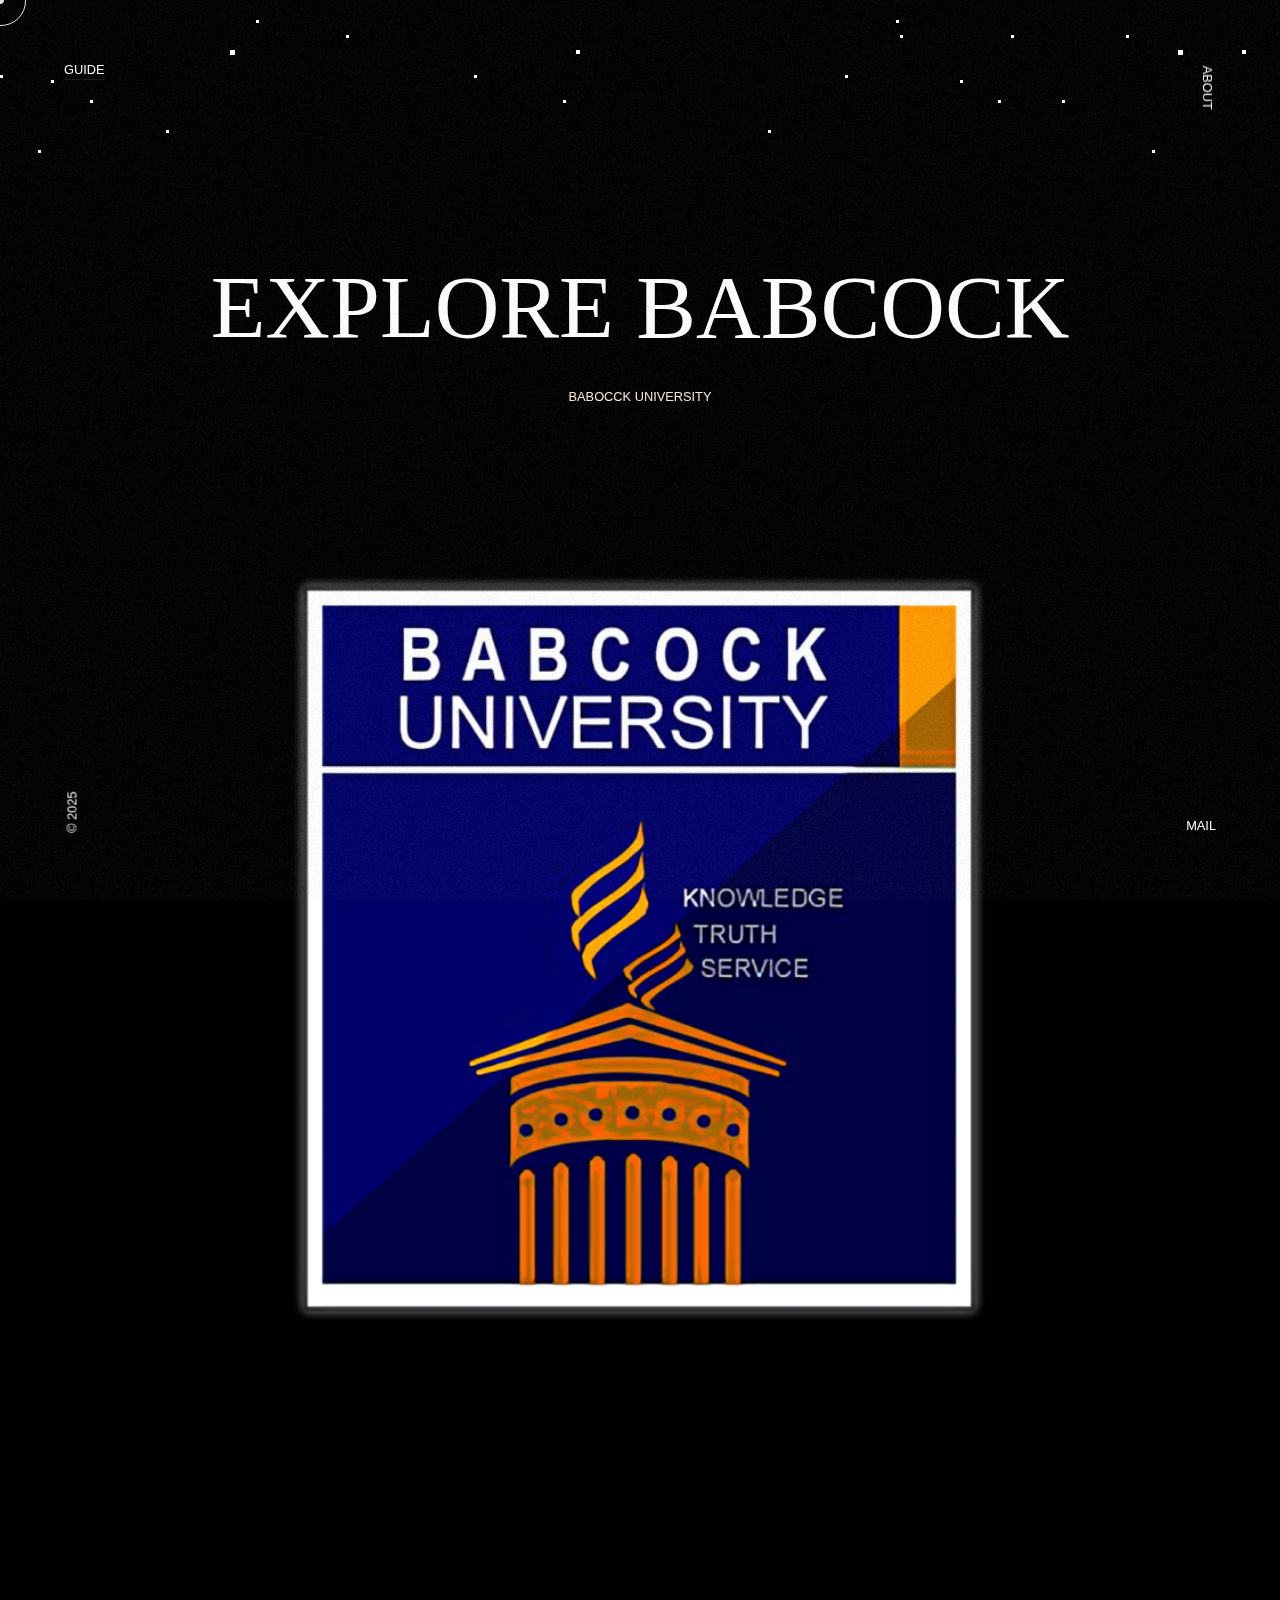
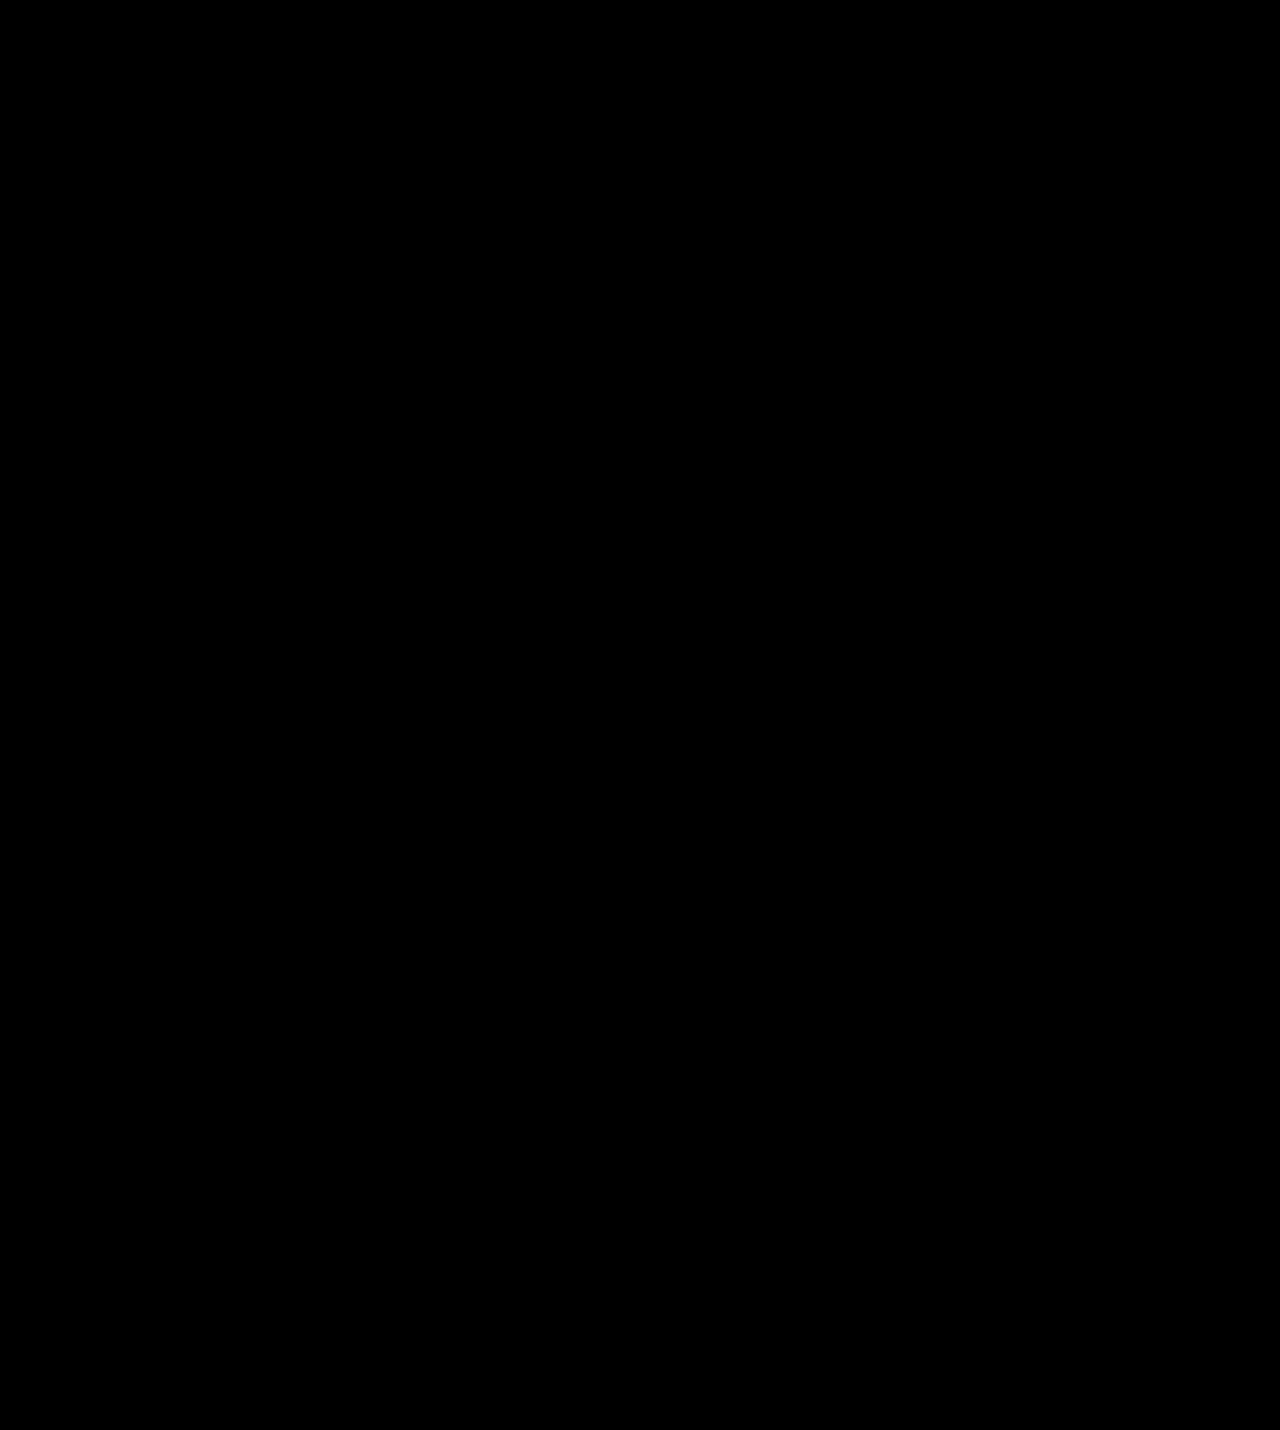
==== index.html @ 99a6cc73 "Add files via upload" ====
<!DOCTYPE html>
<html lang="en" class="bg-light scroll-none-x">

<head>
    <meta charset="UTF-8">
    <meta name="viewport" content="width=device-width, initial-scale=1.0">
    <title>Uni Track</title>
    <meta name="description" content="home">
    <link rel="icon" type="image/png" href="images/logo3.png">
    <link rel="stylesheet" href="styles/loader-main.min.css?var=1.7">
    <script src="scripts/vendors/pace.min.js"></script>
    <script src="scripts/vendors/TweenMax.min.js"></script>
    <script src="scripts/vendors/parallax.min.js"></script>
    <link rel="stylesheet" href="styles/vendors/bootstrap-reboot.min.css?var=1.7">
    <link rel="stylesheet" href="styles/style.min.css">
    <link rel="stylesheet" href="/styles/slider.css">
       <!-- cookiealert styles -->
       <link rel="stylesheet" href="https://cdn.jsdelivr.net/gh/Wruczek/Bootstrap-Cookie-Alert@gh-pages/cookiealert.css">
   
       <style>
        .container {
            padding: 75px 0;
            margin-left: 0 auto;
            width: auto;
        }

        h1 {
            position: relative;
            margin-bottom: 45px;
            font-family: 'Oswald', sans-serif;
            font-size: 44px;
            text-transform: uppercase;
            color: #424242;
        }

        .gallery-wrap {
            display: flex;
            flex-direction: row;
            width: 1400px;
            height: 420px;
        }

       
    </style>
</head>

<body class="scroll-none-x bg-light c-dark text-upper">
    <div class="loader-bg bg-dark"></div>
    <div class="loader-header-container">
        <h1 class="loader-header c-light" style="font-size: 30px; font-family: 'Times New Roman', Times, serif;">Campus Navigation <br><center> System</center></h1>
    </div>
    <div class="loader-footer-container">
        <p class="loader-footer c-light" >Loading</p>
    </div>
    <div class="noise"></div>
    <div class="wrapper">
        <div class="cursor"></div>
        <div class="follower"></div>
        <div class="container">
          
            <div class="stars">
                <div class="star" id="star1"></div>
                <div class="star"></div>
                <div class="star" id="star2"></div>
                <div class="star"></div>
                <div class="star" id="star3"></div>
                <div class="star"></div>
                <div class="star" id="star4"></div>
                <div class="star"></div>
                <div class="star" id="star5"></div>
                <div class="star"></div>
                <div class="star" id="star6"></div>
                <div class="star"></div>
                <div class="star" id="star7"></div>
                <div class="star"></div>
                <div class="star" id="star8"></div>
                <div class="star"></div>
                <div class="star" id="star9"></div>
                <div class="star"></div>
                <div class="star" id="star10"></div>
                <div class="star"></div>
                <div class="star" id="star11"></div>
                <div class="star"></div>
                <div class="star" id="star12"></div>
                <div class="star"></div>
                <div class="star" id="star13"></div>
                <div class="star"></div>
                <div class="star" id="star14"></div>
                <div class="star"></div>
                <div class="star" id="star15"></div>
                <div class="star"></div>
            </div>
            <div class="bigCloud" id="cloud1">
                <div class="largeCircle" id="circ1">
        
                    <div class="largeCircle" id="circ1shadow"></div>
                </div>
                <div class="middleCircle" id="circ2">
                    <div class="middleCircle" id="circ2shadow"></div>
                </div>
                <div class="middleCircle" id="circ3">
                    <div class="middleCircle" id="circ3shadow"></div>
                </div>
                <div class="smallCircle" id="circ4"></div>
                <div class="smallCircle" id="circ5">
                    <div class="smallCircle" id="circ5shadow"></div>
                </div>
                <div class="smallCircle" id="circ6">
                    <div class="smallCircle" id="circ6shadow"></div>
                </div>
            </div>
            <div class="bigCloud" id="cloud2">
                <div class="largeCircle" id="circ1">
                    <div class="largeCircle" id="circ1shadow"></div>
                </div>
                <div class="middleCircle" id="circ2">
                    <div class="middleCircle" id="circ2shadow"></div>
                </div>
                <div class="middleCircle" id="circ3">
                    <div class="middleCircle" id="circ3shadow"></div>
                </div>
                <div class="smallCircle" id="circ4"></div>
                <div class="smallCircle" id="circ5">
                    <div class="smallCircle" id="circ5shadow"></div>
                </div>
                <div class="smallCircle" id="circ6">
                    <div class="smallCircle" id="circ6shadow"></div>
                </div>
            </div>
        
            <div class="bigCloud" id="cloud3">
                <div class="largeCircle" id="circ1">
                    <div class="largeCircle" id="circ1shadow"></div>
                </div>
                <div class="middleCircle" id="circ2">
                    <div class="middleCircle" id="circ2shadow"></div>
                </div>
                <div class="middleCircle" id="circ3">
                    <div class="middleCircle" id="circ3shadow"></div>
                </div>
                <div class="smallCircle" id="circ4"></div>
                <div class="smallCircle" id="circ5">
                    <div class="smallCircle" id="circ5shadow"></div>
                </div>
                <div class="smallCircle" id="circ6">
                    <div class="smallCircle" id="circ6shadow"></div>
                </div>
            </div>
        
            <div class="bigCloud" id="cloud4">
                <div class="largeCircle" id="circ1">
                    <div class="largeCircle" id="circ1shadow"></div>
                </div>
                <div class="middleCircle" id="circ2">
                    <div class="middleCircle" id="circ2shadow"></div>
                </div>
                <div class="middleCircle" id="circ3">
                    <div class="middleCircle" id="circ3shadow"></div>
                </div>
                <div class="smallCircle" id="circ4"></div>
                <div class="smallCircle" id="circ5">
                    <div class="smallCircle" id="circ5shadow"></div>
                </div>
                <div class="smallCircle" id="circ6">
                    <div class="smallCircle" id="circ6shadow"></div>
                </div>
            </div>
        
            <div class="bigCloud" id="cloud5">
                <div class="largeCircle" id="circ1">
                    <div class="largeCircle" id="circ1shadow"></div>
                </div>
                <div class="middleCircle" id="circ2">
                    <div class="middleCircle" id="circ2shadow"></div>
                </div>
                <div class="middleCircle" id="circ3">
                    <div class="middleCircle" id="circ3shadow"></div>
                </div>
                <div class="smallCircle" id="circ4"></div>
                <div class="smallCircle" id="circ5">
                    <div class="smallCircle" id="circ5shadow"></div>
                </div>
                <div class="smallCircle" id="circ6">
                    <div class="smallCircle" id="circ6shadow"></div>
                </div>
            </div>
        
            <div class="bigCloud" id="cloud6">
                <div class="largeCircle" id="circ1">
                    <div class="largeCircle" id="circ1shadow"></div>
                </div>
                <div class="middleCircle" id="circ2">
                    <div class="middleCircle" id="circ2shadow"></div>
                </div>
                <div class="middleCircle" id="circ3">
                    <div class="middleCircle" id="circ3shadow"></div>
                </div>
                <div class="smallCircle" id="circ4"></div>
                <div class="smallCircle" id="circ5">
                    <div class="smallCircle" id="circ5shadow"></div>
                </div>
                <div class="smallCircle" id="circ6">
                    <div class="smallCircle" id="circ6shadow"></div>
                </div>
            </div>
        
            <div class="bigCloud" id="cloud7">
                <div class="largeCircle" id="circ1">
                    <div class="largeCircle" id="circ1shadow"></div>
                </div>
                <div class="middleCircle" id="circ2">
                    <div class="middleCircle" id="circ2shadow"></div>
                </div>
                <div class="middleCircle" id="circ3">
                    <div class="middleCircle" id="circ3shadow"></div>
                </div>
                <div class="smallCircle" id="circ4"></div>
                <div class="smallCircle" id="circ5">
                    <div class="smallCircle" id="circ5shadow"></div>
                </div>
                <div class="smallCircle" id="circ6">
                    <div class="smallCircle" id="circ6shadow"></div>
                </div>
            </div>
            </div>
        
            <header class="header">
                <div class="header-menu-left-container">
                    <a href="Backup File.html" class="header-menu-left to-right line-dark c-dark" style="color:rgb(255, 255, 255);">Guide</a>
                </div>
                <div class="header-menu-right-container">
                    <a href="" class="header-menu-right left-in-right line-dark c-dark" style="color:#ffffff; transform: rotate(-360deg)">About</a>
                </div>
            </header>
            <div id="luxy">

                <main class="main">
                    <div class="article-title-container">
                        <h2 class="article-title-one text-center c-light"
                            style="color:#ffffff; font-family: 'Playfair Display', serif; margin-top: -80px;"> EXPLORE
                            BABCOCK </h2>
                    </div>
                    <div class="article-title-container">
                        <p style="color:antiquewhite;  text-align:center; "
                            class="article-title-two text-center c-light"> BABOCCK UNIVERSITY  </p>
                    </div>

                    <div class="article-hero-container" class="column">
                        <div class="article-img-container">
                            <img src="images\bu1.png" alt="" class="article-img img" class="column"
                                onclick="openModal();currentSlide(1)" class="hover-shadow cursor">
                        </div>
                    </div>
                    <div class="article-text-container">
                        <div class="article-text-inner">
                            <div class="fadeIn">
                                <h3 class="article-text-one c-light">Year</h3>
                                <p class="article-text-two c-light">2025</p>
                            </div>
                        </div>
                        <div class="article-text-inner">
                            <div class="fadeIn">
                                <h3 class="article-text-one c-light">Role</h3>
                                <p class="article-text-two c-light">A First Class Institution of Higher Learning</p>
                            </div>
                        </div>
                        <div class="article-text-inner">
                            <div class="fadeIn">
                                <h3 class="article-text-one c-light">Site</h3>
                                <a href="https://www.babcock.edu.ng/" target="_blank" rel="noopener noreferrer"
                                    class="article-text-two c-light left-in-right line-light">Visit Site</a>
                            </div>
                        </div>
                    </div>
                    <!--middle image-->
                    <div class="article-img-desktop-container">
                        <div class="fadeIn">
                            <div class="slider-container">
                                <div class="before-image">
                                  <img src="https://www.babcock.edu.ng/storage/media/H0WpD6NHgvJOjF172Zk1cw6s07kc9I-metaUmVjdGFuZ2xlIDEzNDkucG5n-.png" alt="Before Image">
                                  <div class="before-text">1974</div>
                                </div>
                                <div class="after-image">
                                  <img src="https://www.babcock.edu.ng/storage/media/[base64]-.jpg" alt="After Image">
                                  <div class="after-text">2025</div>
                                </div>
                                <div class="slider-handle" id="sliderHandle"></div>
                                <div class="slider-line">
                                  <div class="pulse-container">
                                    <svg role="presentation" focusable="false" fill="none" width="50" height="50" viewBox="0 0 50 50">
                                      <g>
                                        <rect width="50" height="50" rx="25" fill="#ffffff"></rect>
                                        <path d="m19.25 19-6 6 6 6m11.5 0 6-6-6-6" stroke="#000000" stroke-width=".75" stroke-linecap="square"></path>
                                      </g>
                                    </svg>
                                  </div>
                              
                                </div>
                              </div>
                        </div>
                    </div>
                    <div class="slide-bg-title-container" style="font-family: 'Playfair Display', serif;">
                        <div class="center">
                            <div class="slide-bg-title-inner">
                                <div class="fadeIn">
                                    <span class="slide-bg-title c-light slide-text-left">A Home Away From Home</span>
                                    <span class="slide-bg-title c-light slide-text-left">A Home Away From Home</span>
                                    <span class="slide-bg-title c-light slide-text-left">A Home Away From Home</span>
                                </div>
                            </div>
                            <div class="slide-bg-title-inner">
                                <div class="fadeIn">
                                    <span class="slide-bg-title c-light slide-text-left">Inspiring a better
                                        future</span>
                                    <span class="slide-bg-title c-light slide-text-left">Inspiring a better
                                        future</span>
                                    <span class="slide-bg-title c-light slide-text-left">Inspiring a better
                                        future</span>
                                </div>
                            </div>
                        </div>
                    </div>
                    <div class="article-img-mobile-container">
                        <div class="fadeIn" class="column">
                            <img src=" images\download.jpg" alt="" class="article-img-mobile img"
                                onclick="openModal();currentSlide(1)" class="hover-shadow cursor">
                        </div>

                        <div class="fadeIn">
                            <img src=" images\dvv.jpg" alt="" class="article-img-mobile img">
                        </div>

                        <div class="fadeIn">
                            <img src=" images\ni.jpg" alt="" class="article-img-mobile img">
                        </div>

                        <div class="fadeIn" style="margin-top:30px;">
                            <img src=" images\_109769141_babcockuniversity.jpg" alt=""
                                class="article-img-mobile img">
                        </div>

                        <div class="fadeIn" style="margin-top:30px;">
                            <img src=" images\images.jpg" alt="" class="article-img-mobile img">
                        </div>

                        <div class="fadeIn" style="margin-top:30px;">
                            <img src=" images\babcock1.jpg" alt="" class="article-img-mobile img">
                        </div>

                    </div>

               




                    <div class="article-next-title-container">
                        <div class="fadeIn">
                            <h3 class="article-next-title c-light"></h3>
                        </div>
                    </div>
                    <div class="article-next-text-container">
                        <div class="fadeIn">
                            <a href="\pages\map.html" class="article-next-text c-light"
                                style="font-size: 24px; font-family: 'Playfair Display', serif;">Map Timeline Guide</a>
                        </div>
                    </div>
            
                   
<!-- partial:index.partial.html -->
<script type="x-shader/x-vertex" id="vertexshader">

    attribute float size;
    attribute vec3 customColor;
    varying vec3 vColor;
  
    void main() {
   
      vColor = customColor;
      vec4 mvPosition = modelViewMatrix * vec4( position, 1.0 );
      gl_PointSize = size * ( 300.0 / -mvPosition.z );
      gl_Position = projectionMatrix * mvPosition;
  
    }
  
  </script>
  <script type="x-shader/x-fragment" id="fragmentshader">
  
   uniform vec3 color;
   uniform sampler2D pointTexture;
  
   varying vec3 vColor;
  
   void main() {
  
     gl_FragColor = vec4( color * vColor, 1.0 );
     gl_FragColor = gl_FragColor * texture2D( pointTexture, gl_PointCoord );
  
   }
  </script>
  
  
  <!-- partial -->
    <script src='https://cdnjs.cloudflare.com/ajax/libs/three.js/r125/three.min.js'></script><script  src="./script.js"></script>
  
                </main>
            </div>
            <footer class="footer">
                <div class="footer-menu-left-container">
                    <p class="footer-menu-right c-dark" style="color:rgb(255, 255, 255);">&copy; 2025</p>
                </div>
                <div class="footer-menu-right-container">
                    <a href="mailto:tidalwavetech@gmail.com" class="footer-menu-left left-in-right line-dark c-dark" style="color:rgb(255, 255, 255);">Mail</a>
                </div>
            </footer>
        </div>
    </div>
  
      <!-- Include cookiealert script -->
      <script src="https://cdn.jsdelivr.net/gh/Wruczek/Bootstrap-Cookie-Alert@gh-pages/cookiealert.js"></script>
      <script src="scripts\vendors\luxy.min.js"></script>
      <script src="scripts/vendors/slider.js"></script>
    <script src=" scripts/vendors/jquery-3.5.1.min.js"></script>
    <script src=" scripts/script.min.js?var=1.7"></script> 
    <script charset="utf-8">
        var isMobile = /iPhone|iPad|Android/i.test(navigator.userAgent);
        isMobile || luxy.init({
            wrapper: "#luxy",
            wrapperSpeed: .065
        });
        
    </script>
  
  
</body>

</html>
---- styles/loader-main.min.css ----
.pace {
    pointer-events: none;
    -webkit-user-select: none;
    -moz-user-select: none;
    -ms-user-select: none;
    user-select: none;
    z-index: 900;
    position: fixed;
    top: 50%;
    left: 50%;
    -webkit-transform: translate(-50%, -50%);
    transform: translate(-50%, -50%)
}

.pace .pace-progress {
    -webkit-transform: none !important;
    transform: none !important;
    text-align: center
}

.pace.pace-inactive {
    visibility: hidden;
    -webkit-transition: all 1s;
    transition: all 1s
}

.pace .pace-progress::after {
    content: attr(data-progress-text);
    display: block;
    color: #eaeaea;
    font-family: Ogg, 'Cormorant Upright', serif;
    font-weight: 400
}

.pace-done .loader-bg {
    -webkit-transform: translateY(-100vh);
    transform: translateY(-100vh);
    -webkit-transition: all 1s cubic-bezier(.96, .37, .25, 1);
    transition: all 1s cubic-bezier(.96, .37, .25, 1)
}

@media screen and (max-width:999px) {
    .pace .pace-progress::after {
        font-size: 10vw
    }
}

@media screen and (min-width:1000px) {
    .pace .pace-progress::after {
        font-size: 8vw
    }
}
---- styles/style.min.css ----
@font-face {
    font-family: Ogg;
    src: url(/fonts/Ogg-Regular.woff2) format("woff2"), url(/fonts/Ogg-Regular.woff) format("woff");
    font-weight: 400;
    font-style: normal
}

@font-face {
    font-family: "Cormorant Upright";
    src: url(/fonts/CormorantUpright-Regular.woff2) format("woff2"), url(/fonts/CormorantUpright-Regular.woff) format("woff");
    font-weight: 400;
    font-style: normal
}

@font-face {
    font-family: Inter;
    src: url(/fonts/Inter-Light.woff2) format("woff2"), url(/fonts/Inter-Light.woff) format("woff");
    font-weight: 300;
    font-style: normal
}

@font-face {
    font-family: Inter;
    src: url(/fonts/Inter-Regular.woff2) format("woff2"), url(/fonts/Inter-Regular.woff) format("woff");
    font-weight: 400;
    font-style: normal
}
@import url('https://fonts.googleapis.com/css2?family=Playfair+Display&display=swap');
 

body::-webkit-scrollbar,
html::-webkit-scrollbar {
    display: none
}

.scroll-none-x {
    overflow-x: hidden
}

.scroll-none-y {
    overflow-y: hidden
}

body,
h1,
h2,
h3 {
    font-family: Ogg, sans-serif;
    font-weight: 400;
    letter-spacing: 0;
    line-height: 1
}

h1,
h2,
h3 {
    -webkit-margin-before: 0;
    margin-block-start: 0;
    -webkit-margin-after: 0;
    margin-block-end: 0
}

a {
    position: relative;
    text-decoration: none;
    cursor: none
}

p {
    -webkit-margin-before: 0;
    margin-block-start: 0;
    -webkit-margin-after: 0;
    margin-block-end: 0
}

ul {
    -webkit-padding-start: 0;
    padding-inline-start: 0;
    margin: 0
}

.c-light {
    color: #eaeaea
}

.c-dark {
    color: #1a1a1a
}

.bg-light {
    background-color: #000000
}

.bg-dark {
    background-color: #1a1a1a
}

.text-upper {
    text-transform: uppercase
}

.text-center {
    text-align: center
}

.center {
    position: absolute;
    top: 50%;
    left: 50%;
    -webkit-transform: translate(-50%, -50%);
    transform: translate(-50%, -50%)
}

.noise::before {
    position: fixed;
    top: 0;
    left: 0;
    width: 100vw;
    height: 100vh;
    content: "";
    opacity: .03;
    z-index: 1000;
    pointer-events: none;
    background-image: url("../images/noise.gif")
}

.footer,
.header {
    z-index: 300
}

.about-title,
.article-next-text,
.article-title-one,
.contact-title,
.header-side-left,
.header-side-right,
.item-title,
.loader-footer,
.loader-header,
.slide-bg-title {
    white-space: nowrap
}

.cursor,
.follower,
.item,
.loader-bg,
.slide-text-left,
.slide-text-right {
    will-change: transform
}

.about-text-one,
.about-text-two,
.article-next-title,
.article-text-one,
.article-text-two,
.article-title-two,
.contact-text-one,
.contact-text-two,
.footer-menu-left,
.footer-menu-right,
.header-menu-left,
.header-menu-right,
.item-title-number,
.loader-footer,
.loader-header {
    font-family: Inter, sans-serif
}

.about-text-one,
.article-next-title,
.article-text-one,
.article-title-two,
.contact-text-one,
.footer-menu-left,
.footer-menu-right,
.header-menu-left,
.header-menu-right,
.item-title-number,
.loader-footer,
.loader-header {
    font-weight: 400
}

.about-text-two,
.article-text-two,
.contact-text-two {
    font-weight: 300
}

.img {
    width: 100%;
    height: auto
}

.cursor,
.follower {
    position: fixed;
    top: 0;
    left: 0;
    pointer-events: none;
    border-radius: 50%;
    mix-blend-mode: difference;
    -webkit-transform: scale(1);
    transform: scale(1)
}

.cursor {
    width: 8px;
    height: 8px;
    z-index: 999;
    background-color: #eaeaea
}

.cursor.is-active {
    -webkit-transform: scale(0);
    transform: scale(0)
}

.follower {
    display: -webkit-box;
    display: -ms-flexbox;
    display: flex;
    -webkit-box-align: center;
    -ms-flex-align: center;
    align-items: center;
    -webkit-box-pack: center;
    -ms-flex-pack: center;
    justify-content: center;
    width: 48px;
    height: 48px;
    border: 1px solid #eaeaea;
    z-index: 998;
    -webkit-transition: -webkit-transform .3s;
    transition: -webkit-transform .3s;
    transition: transform .3s;
    transition: transform .3s, -webkit-transform .3s
}

.follower.is-active {
    background-color: #eaeaea;
    -webkit-transform: scale(2);
    transform: scale(2)
}

.left-in-right::after {
    position: absolute;
    bottom: -3px;
    left: 0;
    content: '';
    width: 100%;
    height: 1px;
    -webkit-transform: scaleX(0);
    transform: scaleX(0);
    -webkit-transform-origin: right top;
    transform-origin: right top;
    -webkit-transition: -webkit-transform .3s;
    transition: -webkit-transform .3s;
    transition: transform .3s;
    transition: transform .3s, -webkit-transform .3s
}

.left-in-right:hover::after {
    -webkit-transform-origin: left top;
    transform-origin: left top;
    -webkit-transform: scaleX(1);
    transform: scaleX(1)
}

.to-right::after {
    position: absolute;
    bottom: -3px;
    right: 0;
    content: '';
    width: 100%;
    height: 1px;
    -webkit-transform-origin: left top;
    transform-origin: left top;
    -webkit-transition: -webkit-transform .3s;
    transition: -webkit-transform .3s;
    transition: transform .3s;
    transition: transform .3s, -webkit-transform .3s
}

.to-right:hover::after {
    -webkit-transform: scaleX(0);
    transform: scaleX(0);
    -webkit-transform-origin: right top;
    transform-origin: right top
}

.line-light::after {
    background-color: #eaeaea
}

.line-dark::after {
    background-color: #1a1a1a
}

.contact-title {
    display: -webkit-box;
    display: -ms-flexbox;
    display: flex;
    -webkit-box-align: center;
    -ms-flex-align: center;
    align-items: center
}

.bar::after {
    content: "";
    display: block;
    height: 1px;
    width: 10vw;
    margin-left: 2.5vw
}

.bar-light::after {
    background-color: #eaeaea
}

.bar-dark::after {
    background-color: #1a1a1a
}

.fadeIn {
    opacity: 0;
    -webkit-transform: translateY(25px);
    transform: translateY(25px);
    -webkit-transition: all 1s;
    transition: all 1s
}

.fadeIn.view {
    opacity: 1;
    -webkit-transform: none;
    transform: none
}

.loader-bg {
    position: fixed;
    width: 100vw;
    height: 100vh
}

.loader-footer-container,
.loader-header-container {
    position: fixed;
    left: 50%;
    -webkit-transform: translateX(-50%);
    transform: translateX(-50%)
}

.loader-header-container {
    top: 5vw
}

.loader-footer-container {
    bottom: 5vw
}

.wrapper {
    opacity: 0;
    -webkit-transition: opacity 1s ease 1s;
    transition: opacity 1s ease 1s
}

.footer-menu-left-container,
.footer-menu-right-container,
.header-menu-left-container,
.header-menu-right-container {
    overflow: hidden;
    padding-bottom: 3px
}

.footer-menu-left,
.header-menu-left {
    -webkit-transform: translateY(125%) rotate(5deg);
    transform: translateY(125%) rotate(5deg)
}

.footer-menu-right,
.header-menu-right {
    -webkit-transform: translateY(125%) rotate(-5deg);
    transform: translateY(125%) rotate(-5deg)
}

.footer-menu-left,
.footer-menu-right,
.header-menu-left,
.header-menu-right {
    -webkit-transition: -webkit-transform 1s ease 1s;
    transition: -webkit-transform 1s ease 1s;
    transition: transform 1s ease 1s;
    transition: transform 1s ease 1s, -webkit-transform 1s ease 1s;
    display: inline-block
}

.pace-done .wrapper {
    opacity: 1
}

.pace-done .footer-menu-left,
.pace-done .footer-menu-right,
.pace-done .header-menu-left,
.pace-done .header-menu-right {
    -webkit-transform: none;
    transform: none
}

.pace-done .loader-footer,
.pace-done .loader-header,
.pace-done .pace .pace-progress::after {
    opacity: 0;
    -webkit-transition: opacity .3s;
    transition: opacity .3s
}

.slide-text-right {
    -webkit-animation: slide-text-right 15s linear infinite;
    animation: slide-text-right 15s linear infinite
}

 

.slide-text-left {
    -webkit-animation: slide-text-left 15s linear infinite;
    animation: slide-text-left 15s linear infinite
}

@-webkit-keyframes slide-text-left {
    0% {
        -webkit-transform: translateX(0);
        transform: translateX(0)
    }
    100% {
        -webkit-transform: translateX(-100%);
        transform: translateX(-100%)
    }
}

@keyframes slide-text-left {
    0% {
        -webkit-transform: translateX(0);
        transform: translateX(0)
    }
    100% {
        -webkit-transform: translateX(-100%);
        transform: translateX(-100%)
    }
}

.header {
    position: absolute;
    top: 0;
    left: 0;
    width: 100vw;
    height: auto;
    display: -webkit-box;
    display: -ms-flexbox;
    display: flex;
    -webkit-box-align: center;
    -ms-flex-align: center;
    align-items: center
}

.header-menu-left-container,
.header-menu-right-container {
    position: fixed;
    top: 5vw
}

.header-menu-right-container {
    right: 5vw;
    -webkit-transform: translate(25%, 100%) rotate(90deg);
    transform: translate(25%, 100%) rotate(90deg)
}

.header-menu-left-container {
    left: 5vw
}

.footer {
    position: relative;
    width: 100vw
}

.footer-menu-left-container,
.footer-menu-right-container {
    position: fixed;
    bottom: 5vw
}

.footer-menu-left-container {
    left: 5vw;
    -webkit-transform: translate(-25%, -100%) rotate(-90deg);
    transform: translate(-25%, -100%) rotate(-90deg)
}

.footer-menu-right-container {
    display: -webkit-box;
    display: -ms-flexbox;
    display: flex;
    right: 5vw
}

.item-container {
    display: -webkit-box;
    display: -ms-flexbox;
    display: flex;
    -webkit-box-align: center;
    -ms-flex-align: center;
    align-items: center;
    -webkit-box-orient: vertical;
    -webkit-box-direction: normal;
    -ms-flex-direction: column;
    flex-direction: column
}

.item-hover,
.item-inner {
    position: static !important
}

.item-title {
    position: relative;
    line-height: 1.1
}

.item-title-number {
    position: absolute;
    pointer-events: none;
    right: -4vw;
    font-size: 1vw
}

.item-img {
    width: 30vw
}

#item1,
#item2,
#item3 {
    position: absolute !important;
    top: 50% !important;
    left: 50% !important;
    -webkit-transform: translate(-50%, -50%) !important;
    transform: translate(-50%, -50%) !important;
    z-index: -1
}

.about,
.contact {
    width: 70vw;
    margin-right: auto;
    margin-left: auto
}

.about-text-two {
    width: 60vw;
    line-height: 1.3
}

.article-hero-container {
    position: relative
}

.article-img-container {
    width: 70vw;
    margin-right: auto;
    margin-left: auto
}

.article-img-desktop-container {
    width: 70vw;
    margin-right: auto;
    margin-left: auto
}

.article-text-container {
    width: 60vw;
    margin-right: auto;
    margin-left: auto;
    position: relative
}

.article-img-mobile-container {
    display: -webkit-box;
    display: -ms-flexbox;
    display: flex;
    -ms-flex-wrap: wrap;
    flex-wrap: wrap;
    -webkit-box-pack: justify;
    -ms-flex-pack: justify;
    justify-content: space-between;
    width: 70vw;
    margin-right: auto;
    margin-left: auto
}

.article-next-title {
    display: -webkit-box;
    display: -ms-flexbox;
    display: flex;
    -webkit-box-align: center;
    -ms-flex-align: center;
    align-items: center
}

.article-next-title-container {
    display: -webkit-box;
    display: -ms-flexbox;
    display: flex;
    -webkit-box-pack: center;
    -ms-flex-pack: center;
    justify-content: center
}

.article-next-text-container {
    display: -webkit-box;
    display: -ms-flexbox;
    display: flex;
    -webkit-box-pack: center;
    -ms-flex-pack: center;
    justify-content: center
}

.slide-bg-title {
    padding-right: 2.5vw
}

.slide-bg-title-container {
    position: relative;
    pointer-events: none
}

.slide-bg-title-inner .fadeIn {
    display: -webkit-box;
    display: -ms-flexbox;
    display: flex
}

@media screen and (max-width:579px) {
    .about {
        margin-top: 15vh
    }
}

@media screen and (min-width:580px) {
    .about {
        margin-top: 30vh
    }
}

@media screen and (max-width:767px) {
    body,
    h1,
    h2,
    h3 {
        font-size: 10px
    }
    .about-text-two,
    .article-text-two,
    .contact-text-two {
        font-size: 12px
    }
    .about-text-one,
    .contact-text-one {
        margin-bottom: 2.5vw
    }
    .article-text-inner:nth-of-type(2),
    .article-text-inner:nth-of-type(3) {
        margin-top: 5vw
    }
    .article-img-mobile {
        width: 70vw
    }
    .about-text-inner:nth-of-type(1) {
        margin-bottom: 5vw
    }
    .article-next-title-container,
    .article-text-one {
        margin-bottom: 2.5vw
    }
    .article-title-container:nth-of-type(1) {
        margin-top: 115px
    }
    .article-next-text-container,
    .contact {
        margin-bottom: 115px
    }
    .article-img-mobile-container,
    .article-next-title-container,
    .article-text-container {
        margin-top: 57px
    }
    .about,
    .about-title-container,
    .article-img-desktop-container,
    .article-img-mobile-container .fadeIn:nth-of-type(1),
    .article-img-mobile-container .fadeIn:nth-of-type(2),
    .article-text-container,
    .article-title-container:nth-of-type(2),
    .contact-title-container {
        margin-bottom: 57px
    }
}

@media screen and (min-width:768px) {
    body,
    h1,
    h2,
    h3 {
        font-size: 1vw
    }
    .about-text-two,
    .article-text-two,
    .contact-text-two {
        font-size: 1.1vw
    }
    .about-text-inner,
    .contact-text-inner {
        display: -webkit-box;
        display: -ms-flexbox;
        display: flex;
        -webkit-box-align: center;
        -ms-flex-align: center;
        align-items: center
    }
    .article-text-container {
        display: -webkit-box;
        display: -ms-flexbox;
        display: flex;
        -ms-flex-pack: distribute;
        justify-content: space-around;
        -webkit-box-align: center;
        -ms-flex-align: center;
        align-items: center
    }
    .article-img-mobile {
        width: 20vw
    }
    .about-text-one,
    .contact-text-one {
        margin-right: 1.25vw
    }
    .about-text-inner:nth-of-type(1) {
        margin-bottom: 2.5vw
    }
    .article-next-title-container,
    .article-text-one {
        margin-bottom: 1.25vw
    }
    .article-title-container:nth-of-type(1) {
        margin-top: 15vw
    }
    .article-next-text-container,
    .contact {
        margin-bottom: 15vw
    }
    .article-img-mobile-container,
    .article-next-title-container,
    .article-text-container {
        margin-top: 7.5vw
    }
    .about,
    .about-title-container,
    .article-img-desktop-container,
    .article-text-container,
    .article-title-container:nth-of-type(2),
    .contact-title-container {
        margin-bottom: 7.5vw
    }
}

@media screen and (max-width:999px) {
    .item-title,
    .slide-bg-title {
        font-size: 10vw
    }
    .about-title,
    .article-next-text,
    .article-title-one {
        font-size: 9vw
    }
    .contact-title {
        font-size: 6vw
    }
    .item-title-container {
        line-height: 10vw
    }
    .article-title-container {
        line-height: 9vw
    }
    .slide-bg-title-container {
        padding-top: 10vw;
        padding-bottom: 10vw
    }
}

@media screen and (min-width:1000px) {
    .item-title,
    .slide-bg-title {
        font-size: 8vw
    }
    .about-title,
    .article-next-text,
    .article-title-one {
        font-size: 7vw
    }
    .contact-title {
        font-size: 5vw
    }
    .item-title-container {
        line-height: 8vw
    }
    .article-title-container {
        line-height: 7vw
    }
    .slide-bg-title-container {
        padding-top: 8vw;
        padding-bottom: 8vw
    }
}

@media screen and (max-width:1024px) {
    #item1,
    #item2,
    #item3,
    .cursor,
    .follower,
    .item-title-number {
        display: none
    }
    .item-container {
        margin-top: 40vh;
        margin-bottom: 40vh
    }
}



#magic {

  position: fixed;
  width: 100%;
  height: 100vh;
  display: block;
  top: 0;
  left: 0;
  z-index: -9999;
}

.playground{

  position: fixed;
  width: 100%;
  height: 100vh;
  display: block;
  top: 0;
  left: 0;
  display: flex;
  flex-wrap: nowrap;
  flex-direction: column;
  justify-content: flex-end;
  align-items: center;

}
.bottomPosition{

  text-align: center;
  margin-bottom: 50px;
  
}
.minText{
  
  font-size: 14px;
}


.logo {
    width: 50px;
    height: 50px;
}






.active,
.demo:hover {
  opacity: 1;
}

img.hover-shadow {
  transition: 0.3s;
}

.hover-shadow:hover {
  box-shadow: 0 4px 8px 0 rgba(0, 0, 0, 0.2), 0 6px 20px 0 rgba(0, 0, 0, 0.19);
}




 



.cloudPane {
    margin: 0 auto;
  }
   
   
  
  /*cloud position*/
   #cloud1 {
      opacity: .9;
      top:50px;
      left: 120%;
      -webkit-transform: scale(1.2);
      -moz-transform: scale(1.2);
      transform: scale(1.2);
      -moz-animation: drift 25s;
      -moz-animation-timing-function: linear;
      -moz-animation-iteration-count: infinite;
      -moz-animation-delay: 8s;
      -webkit-animation: drift 25s;
      -webkit-animation-timing-function: linear;
      -webkit-animation-iteration-count: infinite;
      -webkit-animation-delay: 8s;
      animation: drift 25s;
      animation-timing-function: linear;
      animation-iteration-count: infinite;
      animation-delay: 8s;
      z-index:2;
  }
  #circ1 p {
      color: #B3DAE6;
      font-size: 40px;
      font-family: helvetica;
      position: absolute;
      top: 5px;
      left: -10px;
  }
  #cloud2 {
      opacity: .8;
      top:40px;
      left: 120%;
      -webkit-transform: scale(.7);
      -moz-transform: scale(.7);
      transform: scale(.7);
      -moz-animation: drift 50s;
      -moz-animation-timing-function: linear;
      -moz-animation-iteration-count: infinite;
      -webkit-animation: drift 50s;
      -webkit-animation-timing-function: linear;
      -webkit-animation-iteration-count: infinite;
      animation: drift 50s;
      animation-timing-function: linear;
      animation-iteration-count: infinite;
      z-index: 1;
  }
  #cloud3 {
      opacity: 0;
      top:20px;
      left: 50%;
      -webkit-transform: scale(.35);
      -moz-transform: scale(.35);
      transform: scale(.35);
      -moz-animation: driftBg 70s;
      -moz-animation-timing-function: linear;
      -webkit-animation: driftBg 70s;
      -webkit-animation-timing-function: linear;
      animation: driftBg 70s;
      animation-timing-function: linear;
      z-index: 0;
  }
  #cloud4 {
      opacity: 0;
      top:50px;
      left: 20%;
      -webkit-transform: scale(.40, .45);
      -moz-transform: scale(.40, .45);
      transform: scale(.40, .45);
      -moz-animation: driftBg2 60s;
      -moz-animation-timing-function: linear;
      -webkit-animation: driftBg2 60s;
      -webkit-animation-timing-function: linear;
      animation: driftBg2 60s;
      animation-timing-function: linear;
      z-index: 0;
  }
  #cloud5 {
      opacity: 0;
      top:220px;
      left: 90%;
      -webkit-transform: scale(.40);
      -moz-transform: scale(.40);
      transform: scale(.40);
      -moz-animation: driftBg3 90s;
      -moz-animation-timing-function: linear;
      -webkit-animation: driftBg3 90s;
      -webkit-animation-timing-function: linear;
      animation: driftBg3 90s;
      animation-timing-function: linear;
      z-index: 0;
  }
  #cloud6 {
      opacity: .7;
      top:60px;
      left: 120%;
      -webkit-transform: scale(.40);
      -moz-transform: scale(.40);
      transform: scale(.40);
      -moz-animation: drift 110s;
      -moz-animation-timing-function: linear;
      -mox-animation-iteration-count: infinite;
      -moz-animation-delay: 11s;
      -webkit-animation: drift 110s;
      -webkit-animation-timing-function: linear;
      -webkit-animation-iteration-count: infinite;
      -webkit-animation-delay: 11;
      animation: drift 110s;
      animation-timing-function: linear;
      animation-iteration-count: infinite;
      animation-delay: 11;
      z-index: 0;
  }
  #cloud7 {
      opacity: .8;
      top:95px;
      left: 120%;
      -webkit-transform: scale(.7);
      -moz-transform: scale(.7);
      transform: scale(.7);
      -moz-animation: drift 45s;
      -moz-animation-timing-function: linear;
      -mox-animation-iteration-count: infinite;
      -moz-animation-delay: 35s;
      -webkit-animation: drift 45s;
      -webkit-animation-timing-function: linear;
      -webkit-animation-iteration-count: infinite;
      -webkit-animation-delay: 35s;
      animation: drift 45s;
      animation-timing-function: linear;
      animation-iteration-count: infinite;
      animation-delay: 35s;
      z-index: 1;
  }
  /*individual circle position*/
   #circ1 {
      z-index: 1;
  }
  #circ2 {
      top: 50px;
      left: -40px;
  }
  #circ3 {
      top: 50px;
      left: -120px;
  }
  #circ4 {
      top: 30px;
      left: -60px;
  }
  #circ5 {
      top: 100px;
      left: -150px;
  }
  #circ6 {
      top: 100px;
      left: 130px;
  }
  /*circle shadows*/
  #circ1shadow, #circ2shadow, #circ3shadow, #circ5shadow, #circ6shadow {
      background-repeat: no-repeat;
      position: absolute;
      z-index:2;
      -webkit-transform: scale(.9, -.9);
      -mox-transform: scale(.9, -.9);
      transform: scale(.9, -.9);
  
  }
  #circ1shadow {
      background: -webkit-radial-gradient(48% 64%, circle, rgba(204, 0, 0, 0) 110px, #9BBBC4 50px);
      background: -moz-radial-gradient(48% 64%, circle, rgba(204, 0, 0, 0) 110px, #9BBBC4 50px);
      background: radial-gradient(48% 64%, circle, rgba(204, 0, 0, 0) 110px, #9BBBC4 50px);
      top: 2px;
      z-index:3;
  }
  #circ2shadow {
      background: -webkit-radial-gradient(58% 61%, circle, rgba(204, 0, 0, 0) 82px, #9BBBC4 50px);
      background: -moz-radial-gradient(58% 61%, circle, rgba(204, 0, 0, 0) 82px, #9BBBC4 50px);
      background: radial-gradient(58% 61%, circle, rgba(204, 0, 0, 0) 82px, #9BBBC4 50px);
      top: 0px;
  }
  #circ3shadow {
      background: -webkit-radial-gradient(54% 60%, circle, rgba(204, 0, 0, 0) 80px, #9BBBC4 50px);
      background: -moz-radial-gradient(54% 60%, circle, rgba(204, 0, 0, 0) 80px, #9BBBC4 50px);
      background: radial-gradient(54% 60%, circle, rgba(204, 0, 0, 0) 80px, #9BBBC4 50px);
      top: 8px;
      -webkit-transform: scale(.8, -.8);
      -moz-transform: scale(.8, -.8);
      transform: scale(.8, -.8);
  }
  #circ5shadow {
      background: -webkit-radial-gradient(57% 61%, circle, rgba(204, 0, 0, 0) 53px, #9BBBC4 40px);
      background: -moz-radial-gradient(57% 61%, circle, rgba(204, 0, 0, 0) 53px, #9BBBC4 40px);
      background: radial-gradient(57% 61%, circle, rgba(204, 0, 0, 0) 53px, #9BBBC4 40px);
      top: 0px;
  }
  #circ6shadow {
      background: -webkit-radial-gradient(44% 65%, circle, rgba(204, 0, 0, 0) 53px, #9BBBC4 40px);
      background: -moz-radial-gradient(44% 65%, circle, rgba(204, 0, 0, 0) 53px, #9BBBC4 40px);
      background: radial-gradient(44% 65%, circle, rgba(204, 0, 0, 0) 53px, #9BBBC4 40px);
      top: 0px;
  }
  /*style the clouds*/
   .bigCloud {
      box-shadow: 10px 10px 5px 20px black inset;
      position: absolute;
  }
  /*style circles that make up clouds*/
   .smallCircle {
      height: 100px;
      width: 100px;
      background: white;
      border-radius: 100%;
      position: absolute;
  }
  .middleCircle {
      height: 150px;
      width: 150px;
      background: white;
      border-radius: 100%;
      position: absolute;
  }
  .largeCircle {
      height: 200px;
      width: 200px;
      background: white;
      border-radius: 100%;
      position: absolute;
  }
  /*Circle shadows*/
  
  /*#circShadow1 {
      background: grey;
      border-radius: 30px 20px 500px 20px;
      
      -webkit-transform: rotate(45deg);
      z-index:2;
  }*/
  
  /*stars*/
   .star {
      height:3px;
      width: 3px;
      background: white;
      position: absolute;
      z-index:0;
  }
  #star1 {
      top: 20px;
      left: 20%;
  }
  #star1 + .star {
    top: 20px;
    left: 70%;
  }
  #star2 {
      top: 80px;
      left: 4%;
  }
  #star2 + .star {
      top: 80px;
      left: 75%;
  }
  #star3 {
      top:150px;
      left: 3%;
  }
  #star3 + .star {
      top:150px;
      left: 90%;
  }
  #star4 {
      top:100px;
      left: 7%;
  }
  #star4 + .star {
      top:100px;
      left: 78%;
  }
  #star5 {
      top:130px;
      left:13%;
  }
  #star5 + .star {
      top:130px;
      left: 60%;
  }
  #star6 {
      height: 5px;
      width: 5px;
      top:50px;
      left: 18%;
  }
  #star6 + .star {
      height: 5px;
      width: 5px;
      top:50px;
      left: 92%;
  }
  #star7 {
      top:35px;
      left: 27%;
  }
  #star7 + .star {
      top:35px;
      left: 79%;
  }
  #star8 {
      top:35px;
      left: 900px;
  }
  #star8 + .star{
      top:35px;
      left: 88%;
  }
  #star9 {
      height: 4px;
      width: 4px;
      top:50px;
      left: 45%;
  }
  #star9 + .star {
      height: 4px;
      width: 4px;
      top:50px;
      left: 97%;
  }
  #star10 {
      top:100px;
      left: 44%;
  }
  #star10 + .star{
      top:100px;
      left: 83%;
  }
  #star11 {
      top:75px;
      left: 37%;
  }
  #star11 + .star{
      top:75px;
      left: 66%;
  }
  
  @-webkit-keyframes drift {
      from {
          left: 120%;
      }
      to {
          left: -25%;
      }
  }
  @-moz-keyframes drift {
      from {
          left: 120%;
      }
      to {
          left: -25%;
      }
  }
  @keyframes drift {
      from {
          left: 120%;
      }
      to {
          left: -25%;
      }
  }
  @-webkit-keyframes driftBg {
      0% {
          left: 50%;
          opacity: 0
      }
      3% {
          left: 48%;
          opacity: .7
      }
      100% {
          left: -25%;
          opacity: .7;
      }
  }
  @-moz-keyframes driftBg {
      0% {
          left: 50%;
          opacity: 0
      }
      3% {
          left: 48%;
          opacity: .7
      }
      100% {
          left: -25%;
          opacity: .7;
      }
  }
  @keyframes driftBg {
      0% {
          left: 50%;
          opacity: 0
      }
      3% {
          left: 48%;
          opacity: .7
      }
      100% {
          left: -25%;
          opacity: .7;
      }
  }
  @-webkit-keyframes driftBg2 {
      0% {
          left: 20%;
          opacity: 0
      }
      3% {
          left: 19%;
          opacity: .7
      }
      100% {
          left: -25%;
          opacity: .7;
      }
  }
  @-moz-keyframes driftBg2 {
      0% {
          left: 20%;
          opacity: 0
      }
      3% {
          left: 19%;
          opacity: .7
      }
      100% {
          left: -25%;
          opacity: .7;
      }
  }
  @keyframes driftBg2 {
      0% {
          left: 20%;
          opacity: 0
      }
      3% {
          left: 19%;
          opacity: .7
      }
      100% {
          left: -25%;
          opacity: .7;
      }
  }
  @-webkit-keyframes driftBg3 {
      0% {
          left: 90%;
          opacity: 0
      }
      2% {
          left: 88%;
          opacity: .65
      }
      100% {
          left: -25%;
          opacity: .65;
      }
  }
  @-moz-keyframes driftBg3 {
      0% {
          left: 90%;
          opacity: 0
      }
      2% {
          left: 88%;
          opacity: .65
      }
      100% {
          left: -25%;
          opacity: .65;
      }
  }
  @keyframes driftBg3 {
      0% {
          left: 90%;
          opacity: 0
      }
      2% {
          left: 88%;
          opacity: .65
      }
      100% {
          left: -25%;
          opacity: .65;
      }
  }
---- styles/slider.css ----
.slider-container {
  margin: 0 auto;
  margin-top: 5rem;
  position: relative;
  width: 100%;
  max-width: 500px;
  height: 500px;
  border-radius: 0.7rem;
  overflow: hidden;
}

.before-image,
.after-image {
  position: absolute;
  top: 0;
  left: 0;
  width: 100%;
  height: 100%;
  display: flex;
  justify-content: center;
  align-items: center;
  overflow: hidden;
}

/* Styling the Before/After text */
.before-text,
.after-text {
  position: absolute;
  font-family: system-ui;
  font-size: 14px;
  font-weight: 600;
  color: #3a3a3a;
  z-index: 4;
  padding: 10px 20px;
  background-color: #ffffff9e;
  border-radius: 0.3rem;
  letter-spacing: 2px;
  transition: opacity 0.3s ease-in-out;
}

/* Before text */
.before-text {
  left: 20px; /* Position text to the left */
  top: 20px;
  z-index: 5;
}

/* After text */
.after-text {
  right: 20px; /* Position text to the right */
  top: 20px;
  z-index: 3;
}

/* Hide the After text initially */
.after-image .after-text {
  visibility: visible;
  z-index: 3;
}

.after-image {
  clip-path: inset(0 50% 0 0);
}

.slider-handle {
  position: absolute;
  top: 0;
  left: 50%;
  width: 0px;
  height: 100%;
  background-color: #fff;
  cursor: pointer;
  z-index: 2;
}

.slider-line {
  position: absolute;
  top: 0;
  left: 50%;
  width: 0px;
  height: 100%;
  display: flex;
  justify-content: center;
  align-items: center;
  background-color: transparent;
  z-index: 1;
}
.pulse-container {
  position: relative;
  display: inline-block;
}

.pulse-container::before {
  content: "";
  position: absolute;
  top: 50%;
  left: 50%;
  width: 70px; /* Larger than the SVG */
  height: 70px;
  border-radius: 50%;
  background-color: #ffffff; /* Color of the pulse */
  transform: translate(-50%, -50%) scale(1);
  opacity: 0;
  animation: pulse 1.5s infinite;
}

@keyframes pulse {
  0% {
    transform: translate(-50%, -50%) scale(1);
    opacity: 0.6;
  }
  100% {
    transform: translate(-50%, -50%) scale(1.8);
    opacity: 0;
  }
}

.slider-line svg {
  position: absolute;
  top: 50%;
  left: 50%;
  transform: translate(-50%, -50%);
  z-index: 3;
  cursor: pointer;
}
/* Prevent text/image selection while dragging */
.slider-container,
.before-image img,
.after-image img {
  user-select: none; /* Disable selection on most browsers */
  -webkit-user-select: none; /* Safari */
  -moz-user-select: none; /* Firefox */
  -ms-user-select: none; /* IE10+ */
}

.slider-handle,
.slider-line {
  user-select: none;
  -webkit-user-select: none;
  -moz-user-select: none;
  -ms-user-select: none;
}
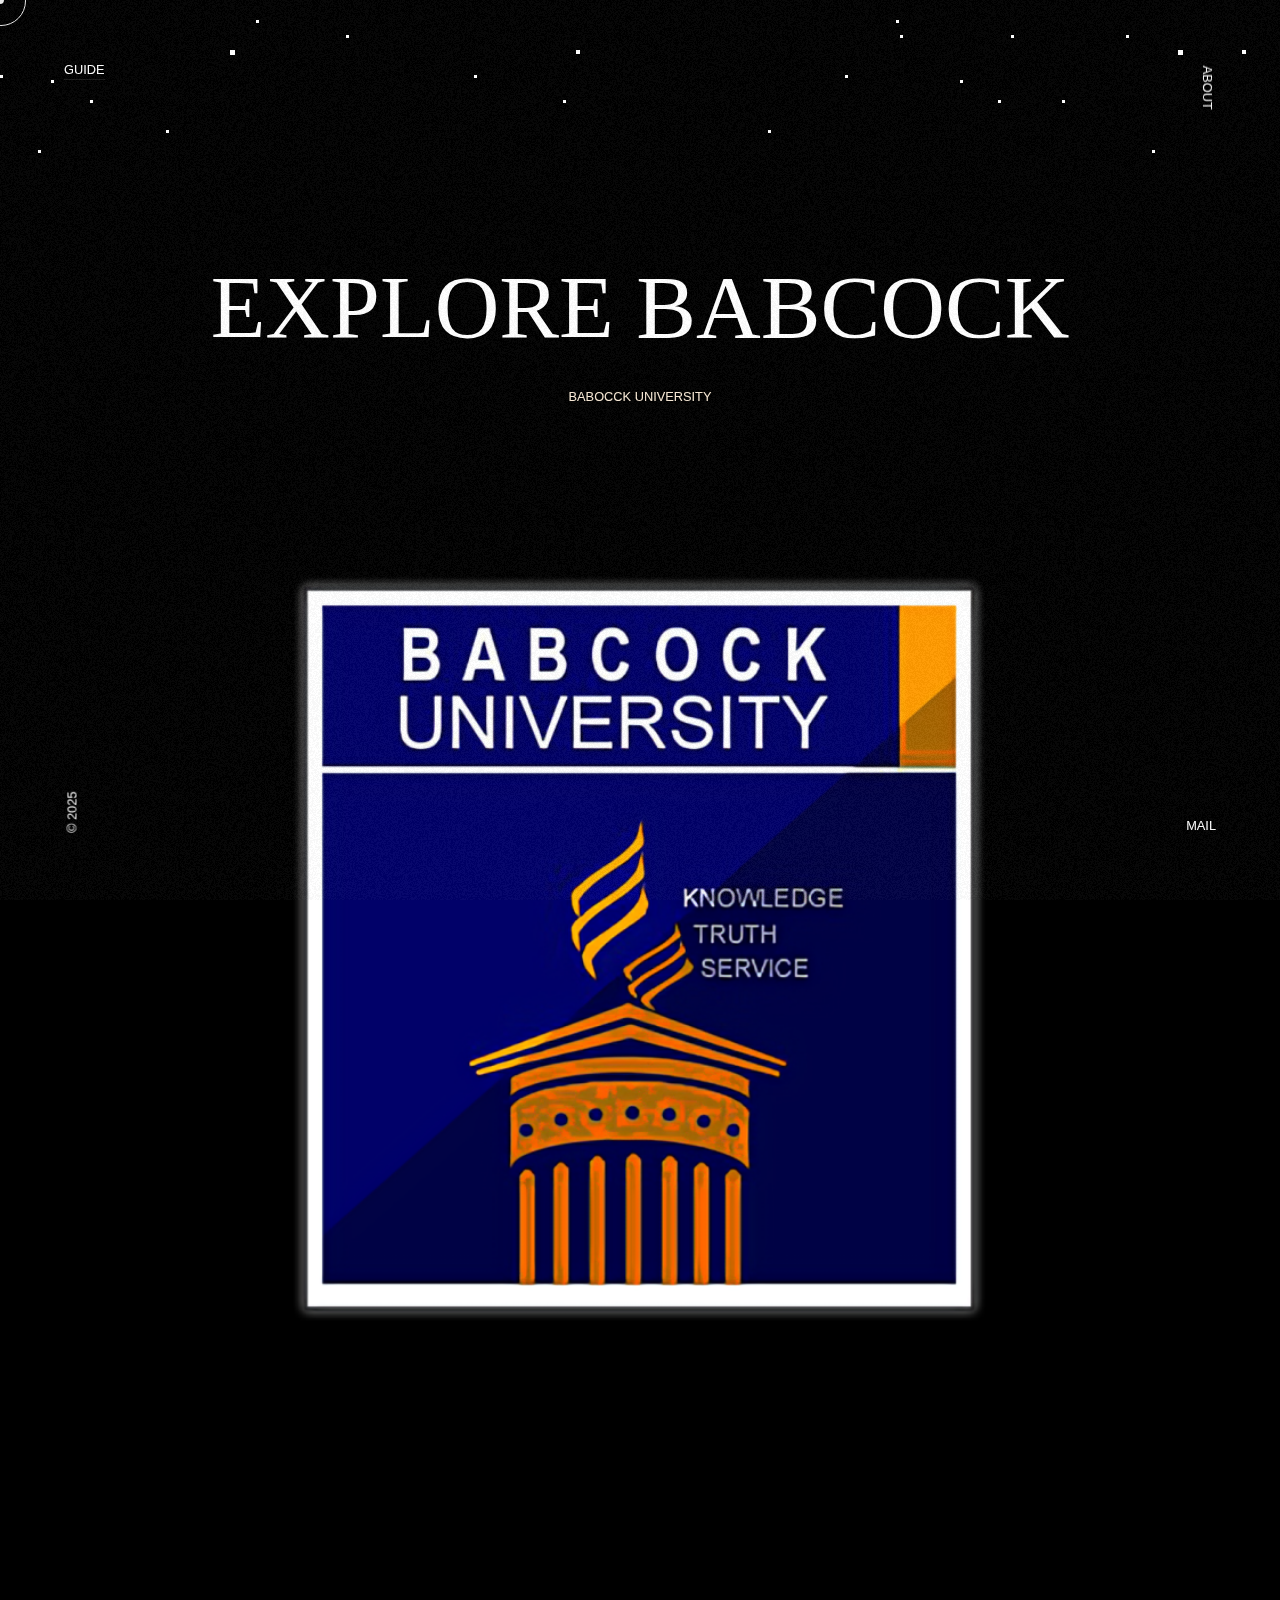
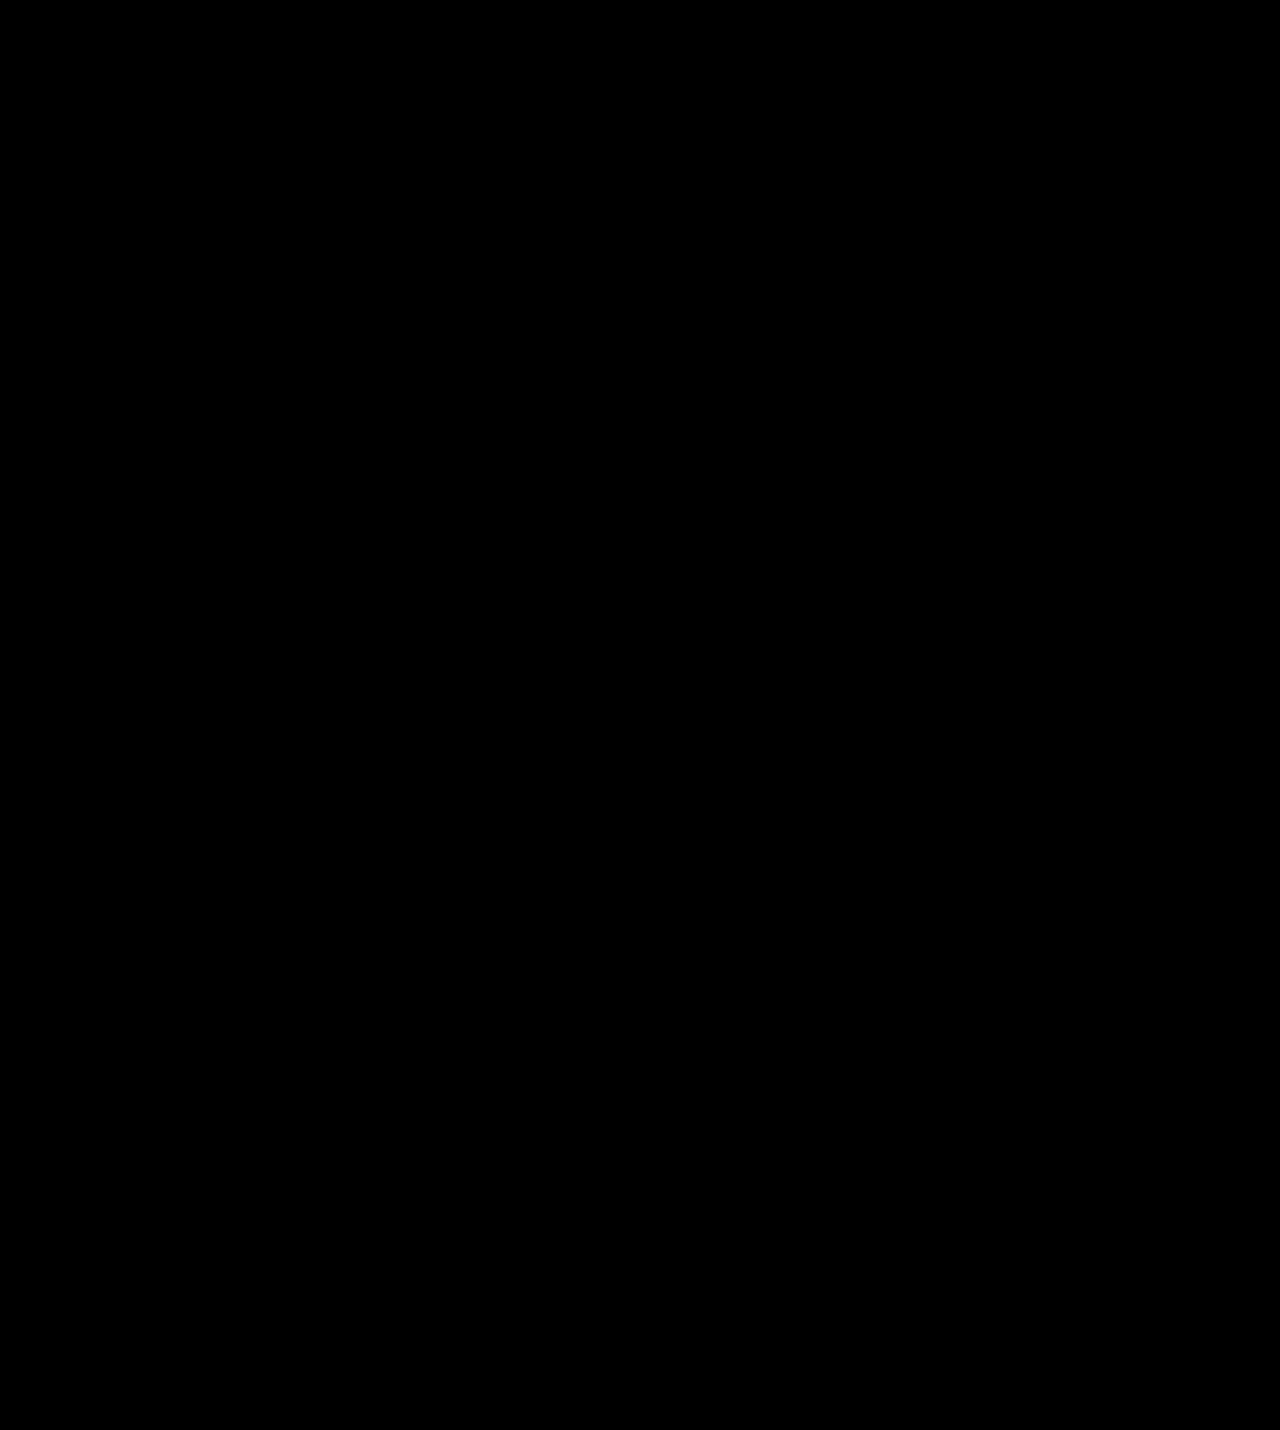
==== commit 81d1380e: "Update index.html" ====
--- a/index.html
+++ b/index.html
@@ -226,7 +226,7 @@
         
             <header class="header">
                 <div class="header-menu-left-container">
-                    <a href="Backup File.html" class="header-menu-left to-right line-dark c-dark" style="color:rgb(255, 255, 255);">Guide</a>
+                    <a href="campus navigation system1.html" class="header-menu-left to-right line-dark c-dark" style="color:rgb(255, 255, 255);">Guide</a>
                 </div>
                 <div class="header-menu-right-container">
                     <a href="" class="header-menu-right left-in-right line-dark c-dark" style="color:#ffffff; transform: rotate(-360deg)">About</a>
